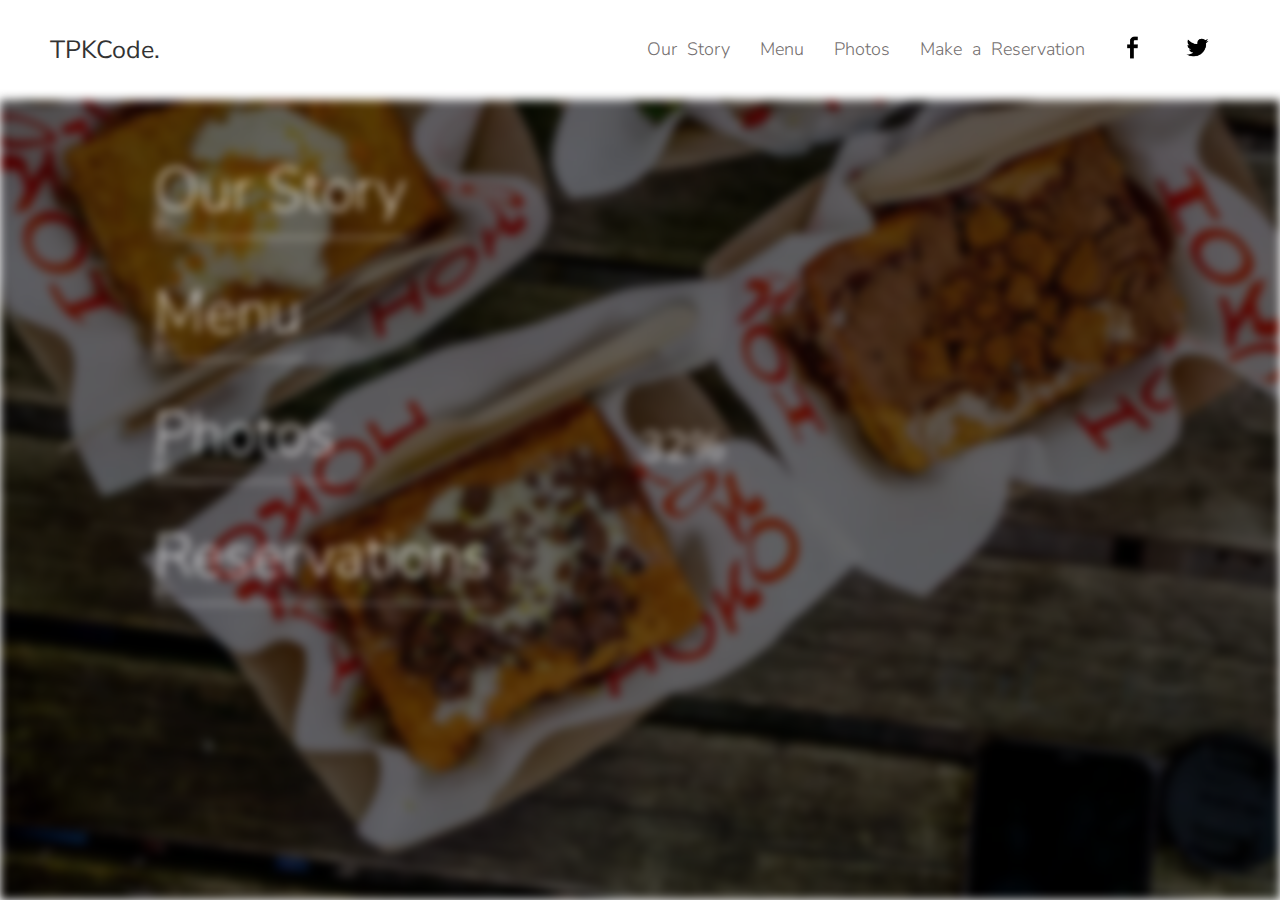
==== index.html @ 7376dc6d "Home Page but not yet Responsive" ====
<!DOCTYPE html>
<html lang="en">
<head>
    <meta charset="UTF-8">
    <meta http-equiv="X-UA-Compatible" content="IE=edge">
    <meta name="viewport" content="width=device-width, initial-scale=1.0">
    <title>Drinks and Snacks SHOP</title>
    <link rel="stylesheet" href="style.css">
</head>
<body>
    
    <div class="front-home">
        <div class="nav">
            <div class="logo">
                <h3><a href="index.html">TPKCode.</a></h3>
            </div>

            <ul>
                <li><a href="">Our Story</a></li>
                <li><a href="">Menu</a></li>
                <li><a href="">Photos</a></li>
                <li><a href="">Make a Reservation</a></li>
                <li><a href="https://www.facebook.com/zed.casilang" target="_blank"><img src="./img/fb.png"></a></li>
                <li><a href=""><img src="./img/twitter.png"></a></li>
            </ul>
        </div>
        <div class="hero">
            <div class="loading-text">
                0%
            </div>
          <div class="hero-nav">
              <ul>
                   <li data-text="Our Story"><a href="">Our Story</a></li>
                   <li data-text="Menu"><a href="">Menu</a></li>
                   <li data-text="Photos"><a href="">Photos</a></li>
                   <li data-text="Reservations"><a href="">Reservations</a></li>
              </ul>
          </div>
           
        </div>
    </div>

    <script src="./index.js"></script>

</body>

</html>
---- style.css ----
@import url('https://fonts.googleapis.com/css2?family=Nunito+Sans:wght@200;300;400;600;700;800&display=swap');


* {
    margin: 0;
    padding: 0;
    font-family: 'Nunito Sans', sans-serif;
}

.front-home {
    min-height: 100vh;
    width: 100vw;
    display: grid;
    grid-template-rows: 100px 1fr;
}


/*NAV*/
.nav {
    display: flex;
    justify-content: center;
    align-items: center;
    justify-content: space-between;
    margin: 0 50px;
}

.nav .logo h3 a  {
    text-decoration: none;
    color: #333;
    font-size: 25px;
    font-weight: 400;
}

.nav ul li img {
    width: 35px;
}

.nav ul {
    display: flex;
    align-items: center;
}

.nav ul li {
    list-style: none;
    margin: 15px;
}

.nav ul li a::after {
    content: "";
    height: 3px;
    width: 100%;
    background: #333;
    display: block;
    border-radius: 20px;
    transform: scale(0);
    transition: 0.5s;
    transform-origin: left;
}

.nav ul li a:hover::after {
    transform: scale(1);
}

.nav ul li a {
    text-decoration: none;
    font-size: 18px;
    font-weight: 300;
    color: rgb(117, 112, 112);
    word-spacing: 5px;
}

.nav ul li:nth-child(5) a::after,
.nav ul li:nth-child(6) a::after {
    all: unset;
}


/*HERO*/
.hero {
    background: rgba(0,0,0,0.6) url(./img/bbg.webp);
    background-blend-mode: darken;
    background-position: center;
    background-size: cover;
    position: relative;
    filter: blur(0px);
}

.hero .loading-text {
    font-size: 40px;
    color: #fff;
    position: absolute;
    top: 40%;
    left: 50%;
}

.hero .hero-nav {
    position: absolute;
    top: 2%;
    left: 12%;
}

.hero ul {
    position: relative;
}

.hero ul li {
    list-style: none;
    margin: 33px 0;
    border-bottom: 1px solid #fff;
}

.hero ul li:before {
    content: attr(data-text);
    position: absolute;
    top: 50%;
    left: 50%;
    transform: translate(-50%,-50%);
    color: #fff;
    font-size: 6em;
    font-weight: 700;
    pointer-events: none;
    opacity: 0;
    letter-spacing: 20px;
    transition: 0.5s;
    white-space: nowrap;
}

.hero ul li:hover:before {
    opacity: 0.2;
    letter-spacing: 0px;
}

.hero ul li:first-child {
    width: 252px;
}

.hero ul li:nth-child(2) {
    width: 150px;
}

.hero ul li:nth-child(3) {
    width: 180px;
}

.hero ul li a {
    position: relative;
    display: inline-block;
    text-decoration: none;
    color: #fff;
    font-size: 60px;
    font-weight: 200;
    overflow: hidden;
    transition: 0.5s;
    z-index: 1;
}

.hero ul:hover li a {
    opacity: 0;
}

.hero ul li a:hover {
    transform: scale(1.4);
    z-index: 1000;
    background: rgb(161, 94, 5);
    border-radius: 5px;
    opacity: 1;
}

.hero ul li a:before {
    content: '';
    position: absolute;
    top: 0;
    left: -100px;
    width: 100px;
    height: 100%;
    background: linear-gradient(90deg,transparent, rgba(255,255,255,0.8), transparent);
    transform: skewX(35deg);
    transition: 0s;
}

.hero ul li a:hover:before {
    left: calc(100% + 100px);
    transition: 0.5s;
    transition-delay: 0.2s;
}
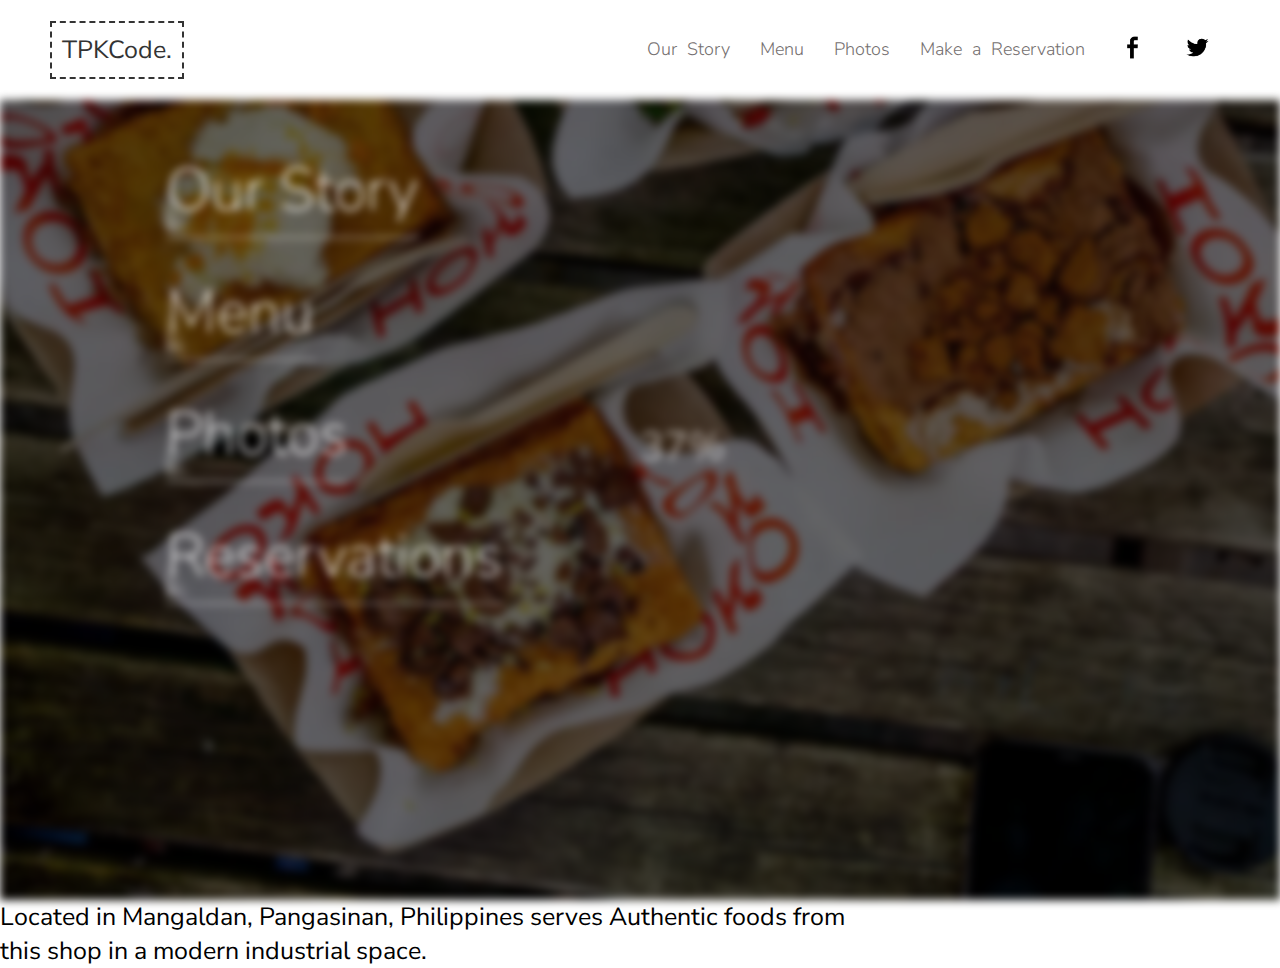
==== commit dc9f5819: "responsive fronthome and togglemenu js" ====
--- a/index.html
+++ b/index.html
@@ -5,39 +5,67 @@
     <meta http-equiv="X-UA-Compatible" content="IE=edge">
     <meta name="viewport" content="width=device-width, initial-scale=1.0">
     <title>Drinks and Snacks SHOP</title>
-    <link rel="stylesheet" href="style.css">
+    <link rel="stylesheet" href="css/style.css">
 </head>
 <body>
     
     <div class="front-home">
+
         <div class="nav">
             <div class="logo">
                 <h3><a href="index.html">TPKCode.</a></h3>
             </div>
+          
+          <div class="top-nav" id="menu-items">
+              <ul>
+                  <li><a href="">Our Story</a></li>
+                  <li><a href="">Menu</a></li>
+                  <li><a href="">Photos</a></li>
+                  <li><a href="">Make a Reservation</a></li>
+                  <div class="icons">
+                      <li><a href="https://www.facebook.com/zed.casilang" target="_blank"><img src="./img/fb.png"></a></li>
+                      <li><a href=""><img src="./img/twitter.png"></a></li>
+                  </div>
+             </ul>
+          </div>
+     
 
-            <ul>
-                <li><a href="">Our Story</a></li>
-                <li><a href="">Menu</a></li>
-                <li><a href="">Photos</a></li>
-                <li><a href="">Make a Reservation</a></li>
-                <li><a href="https://www.facebook.com/zed.casilang" target="_blank"><img src="./img/fb.png"></a></li>
-                <li><a href=""><img src="./img/twitter.png"></a></li>
-            </ul>
+            <div  class="hamburger" id="menu">
+                <div onclick="menutoggle()">
+                    <span class="line-1"></span>
+                    <span class="line-2"></span>
+                    <span class="line-3"></span>
+                </div>
+               
+            </div>
         </div>
+
+
         <div class="hero">
+
             <div class="loading-text">
                 0%
             </div>
+
           <div class="hero-nav">
+
               <ul>
                    <li data-text="Our Story"><a href="">Our Story</a></li>
                    <li data-text="Menu"><a href="">Menu</a></li>
                    <li data-text="Photos"><a href="">Photos</a></li>
                    <li data-text="Reservations"><a href="">Reservations</a></li>
               </ul>
+
           </div>
            
         </div>
+    </div>
+
+    <div class="second-front-home">
+        <section1 class="section1">
+            <h4>Located in Mangaldan, Pangasinan, Philippines serves Authentic foods from<br>
+            this shop in a modern industrial space.</h4>
+        </section1>
     </div>
 
     <script src="./index.js"></script>
--- a/css/style.css
+++ b/css/style.css
@@ -0,0 +1,10 @@
+@import url('https://fonts.googleapis.com/css2?family=Nunito+Sans:wght@200;300;400;600;700;800&display=swap');
+@import url(front-home.css);
+@import url(second-front-home.css);
+
+* {
+    margin: 0;
+    padding: 0;
+    font-family: 'Nunito Sans', sans-serif;
+}
+
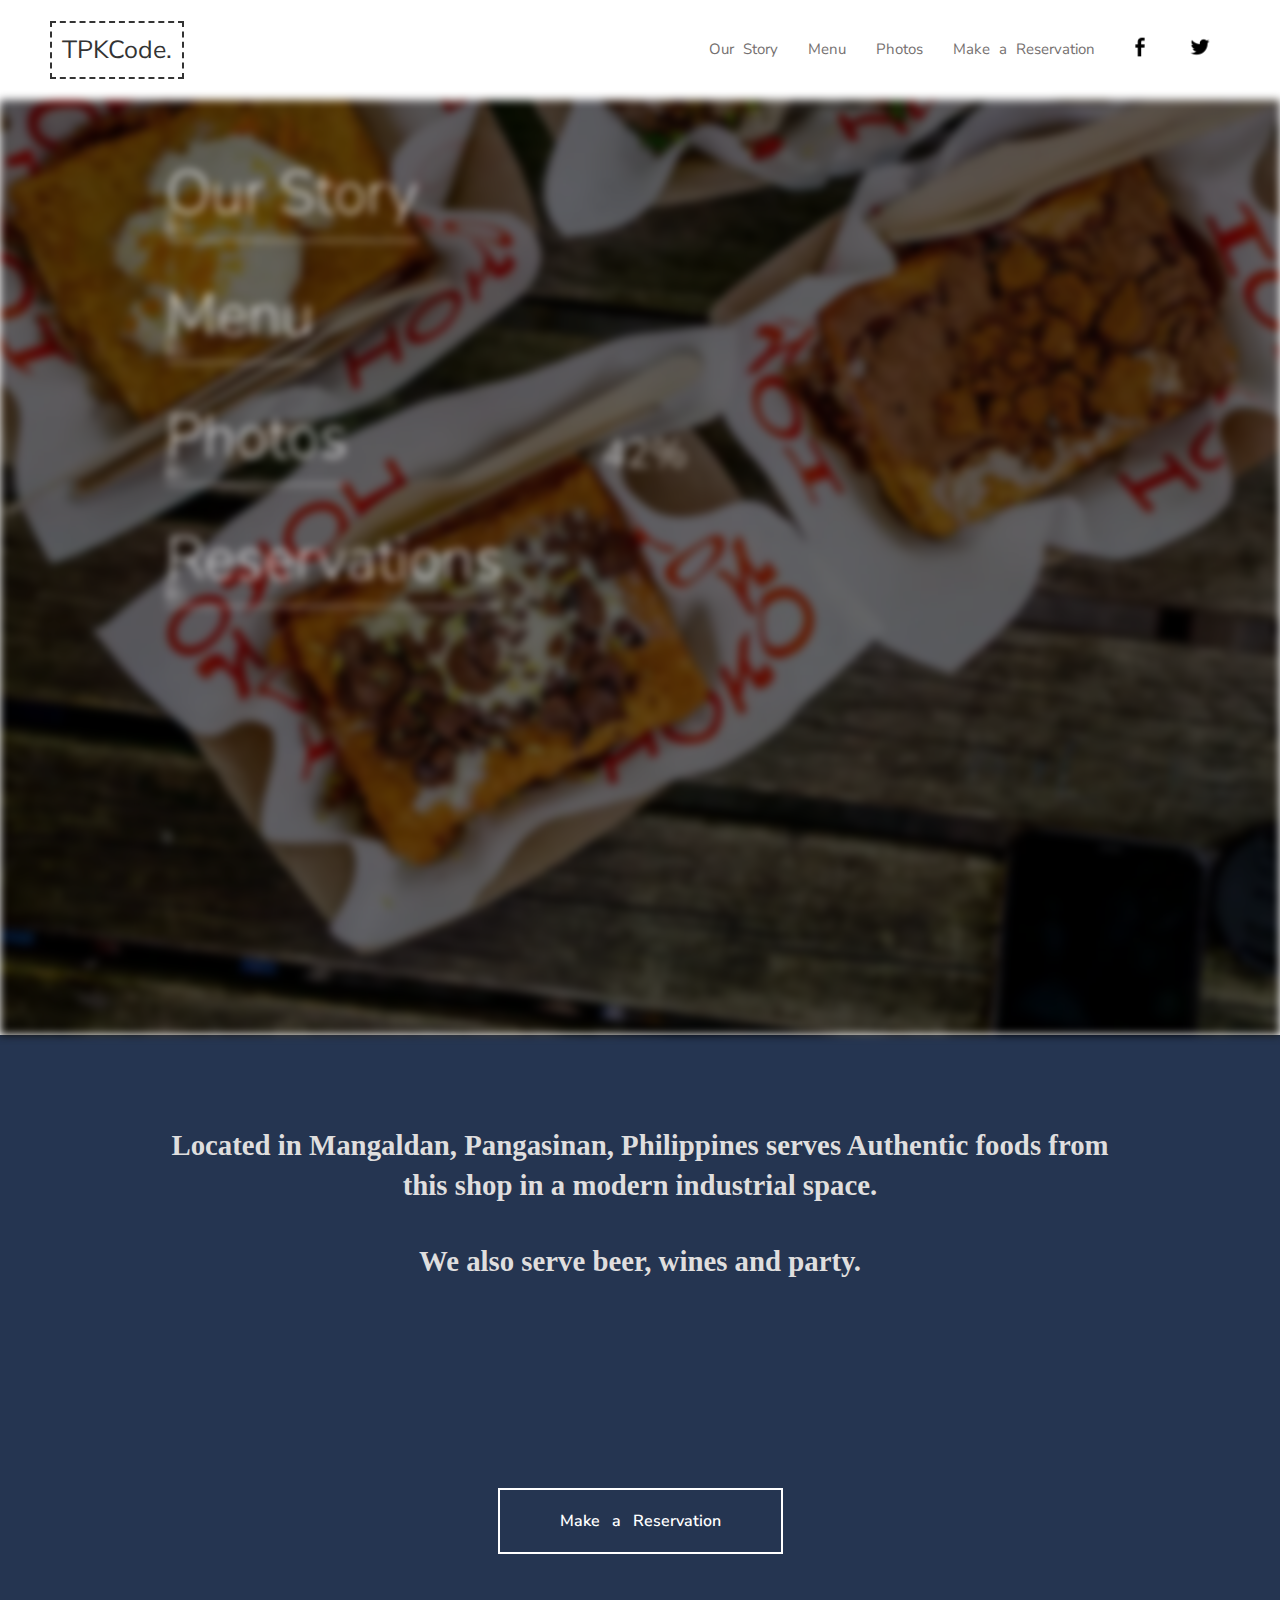
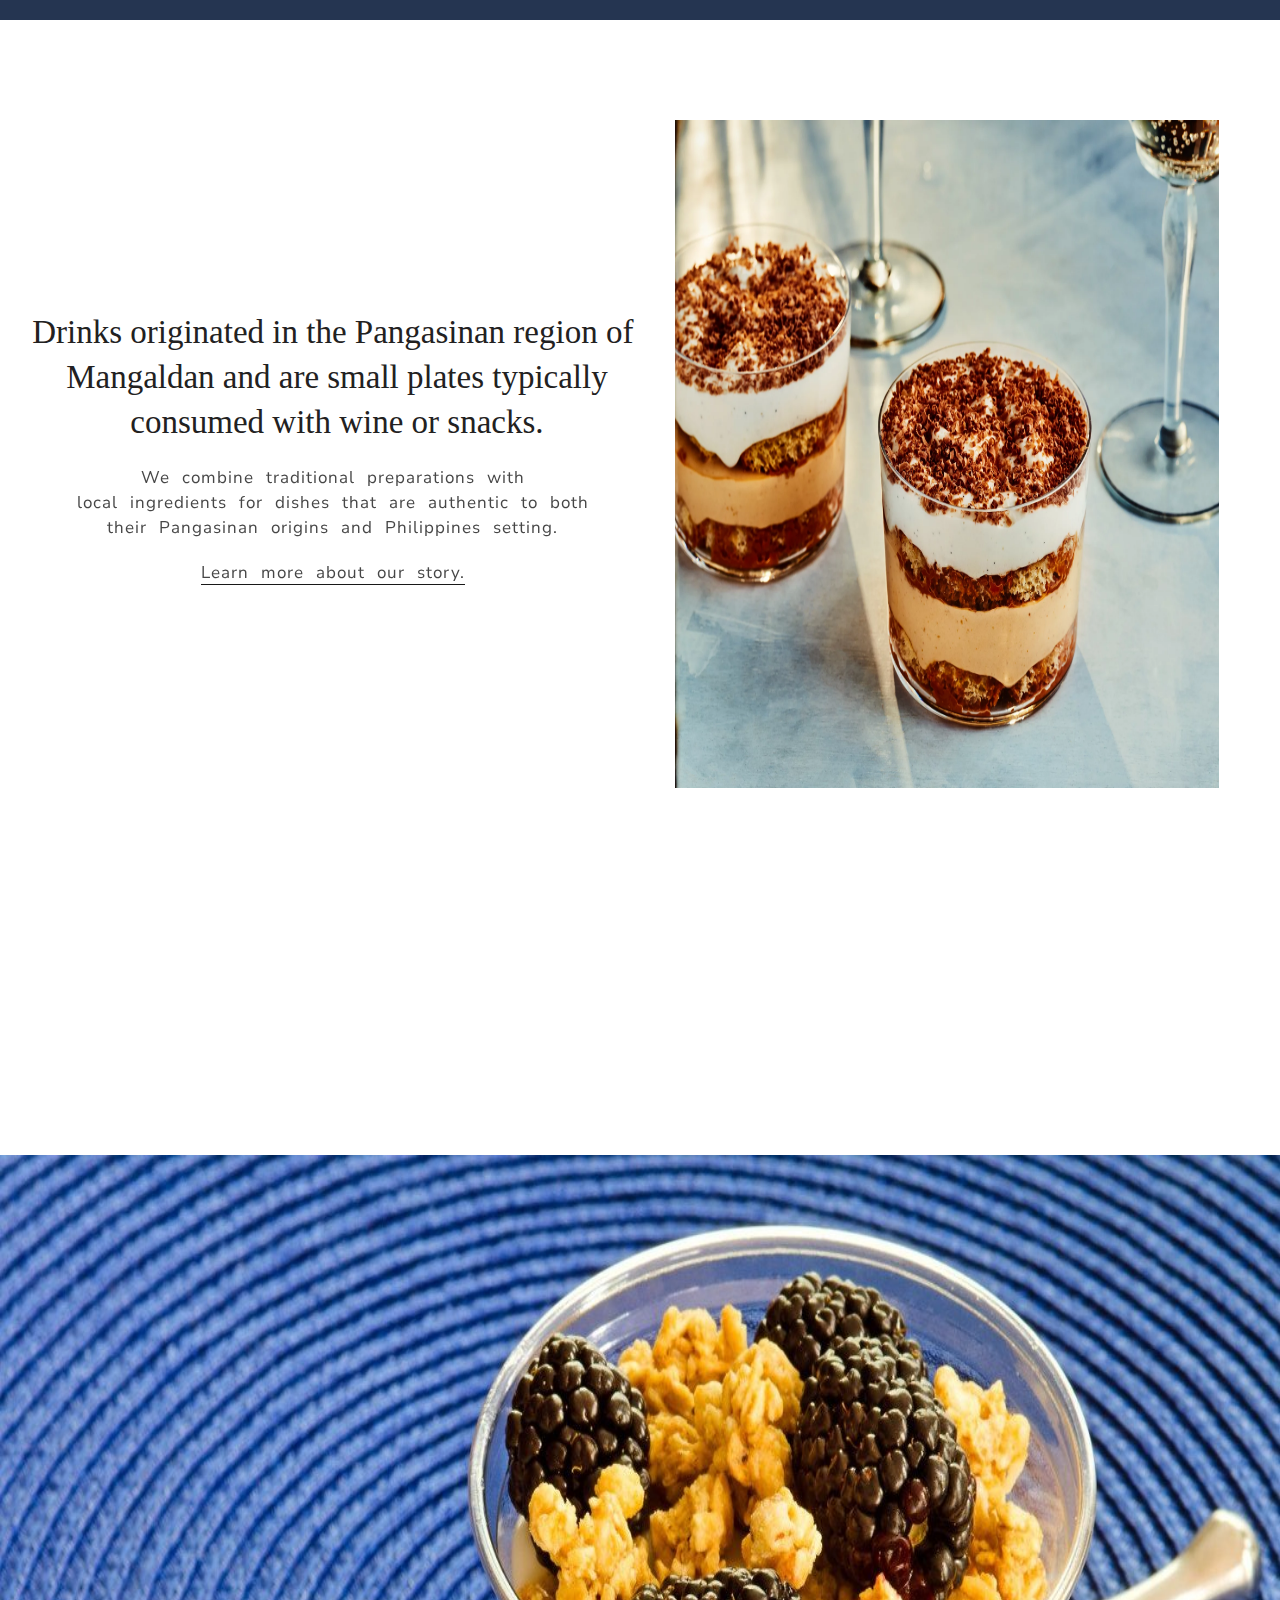
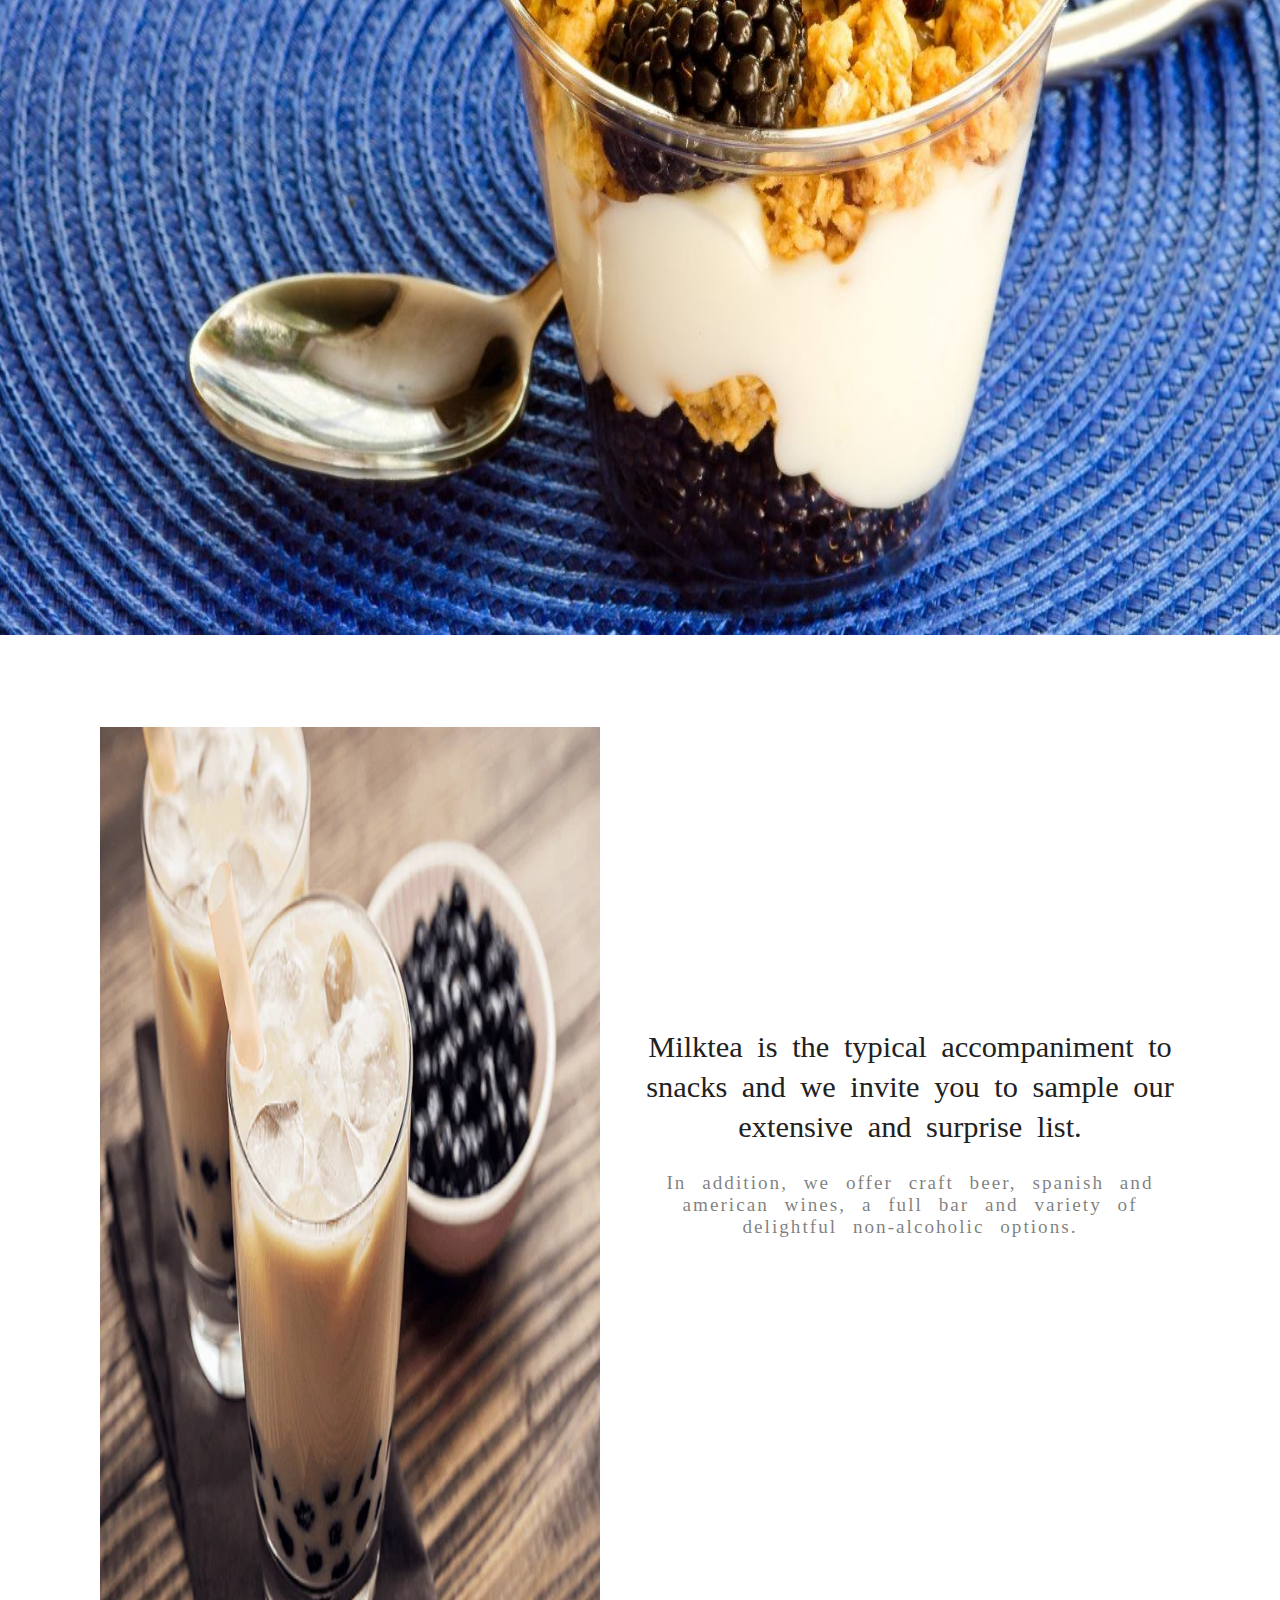
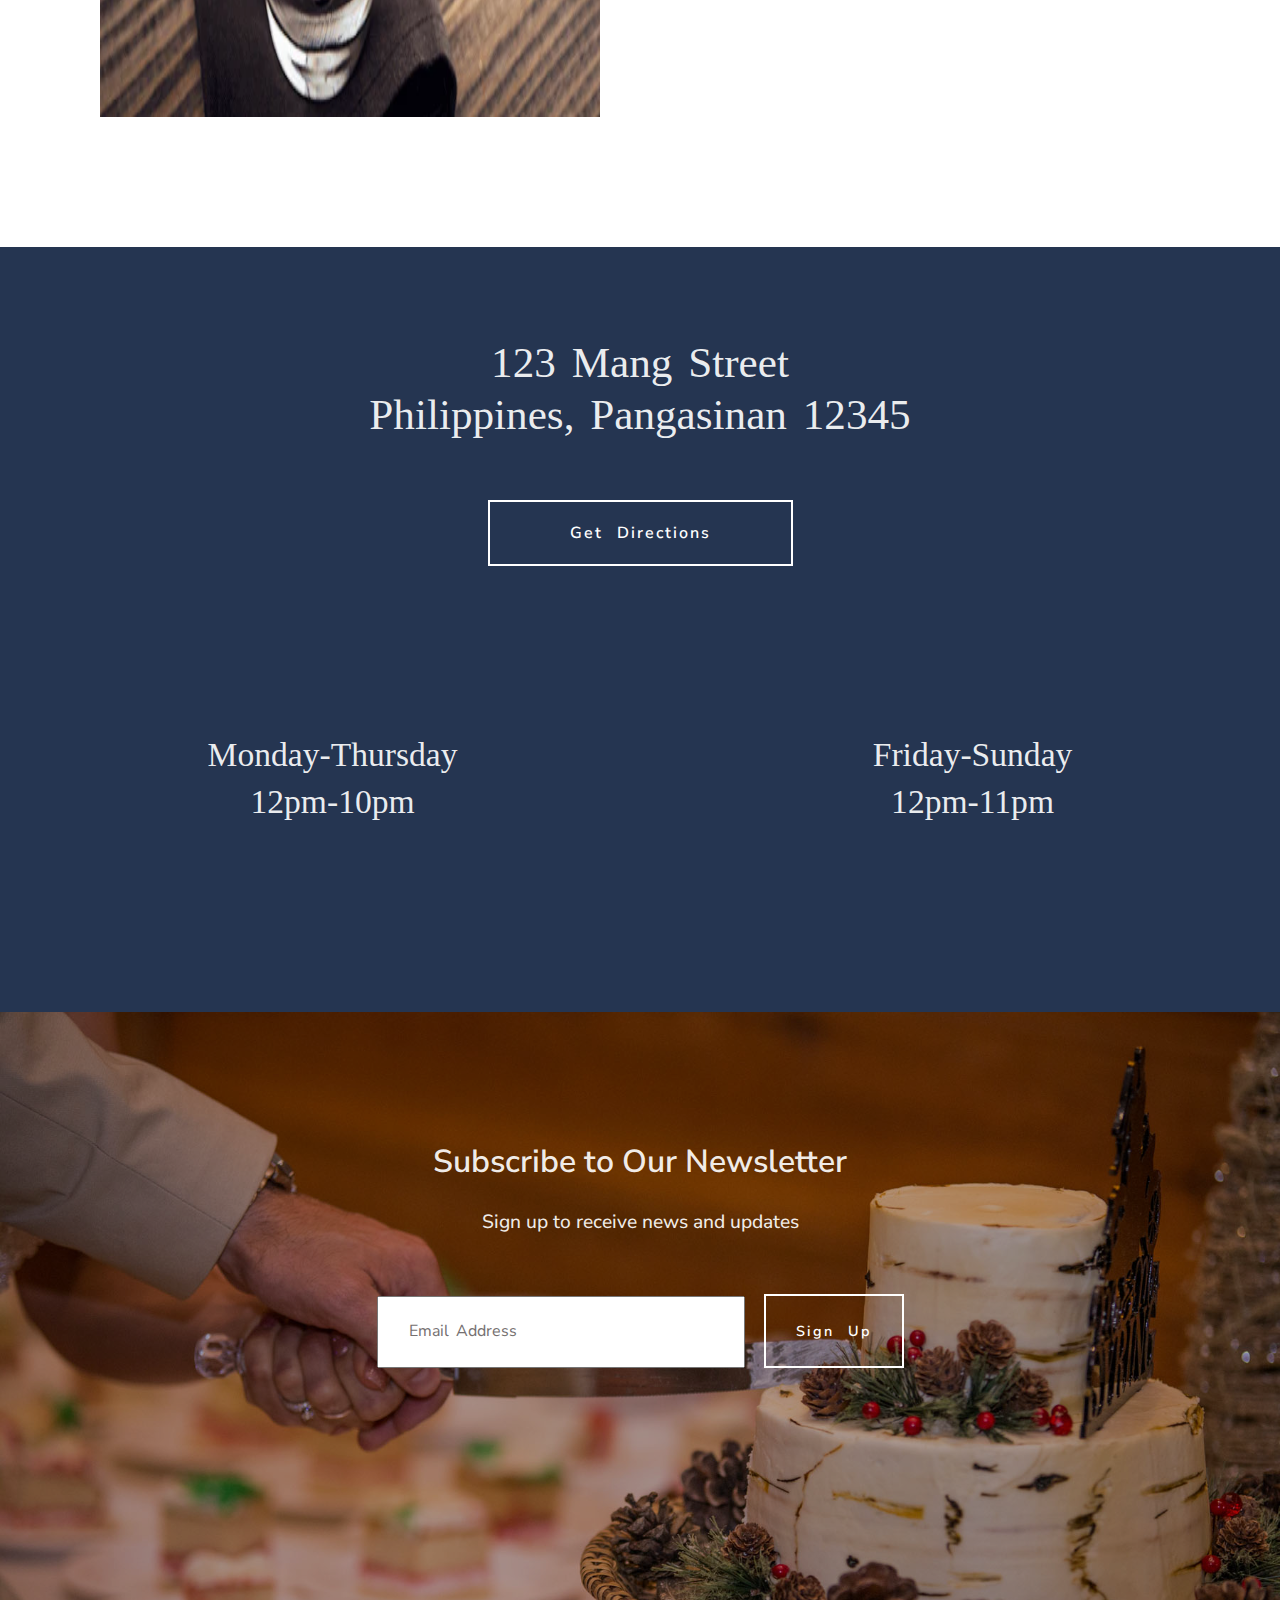
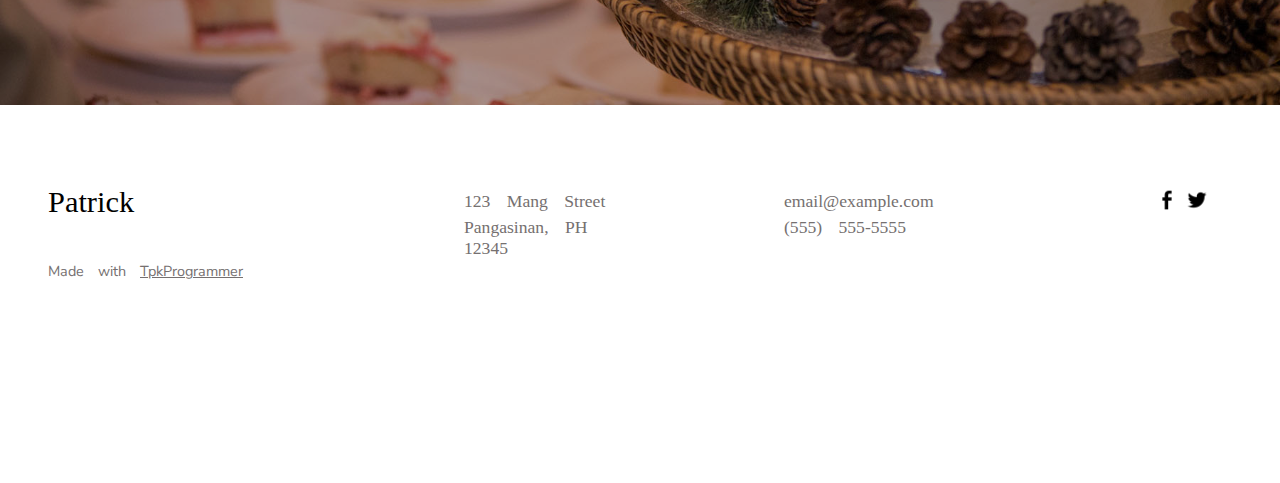
==== commit 5c22f0b6: "OurStorypage and Menupage" ====
--- a/index.html
+++ b/index.html
@@ -8,7 +8,8 @@
     <link rel="stylesheet" href="css/style.css">
 </head>
 <body>
-    
+     
+    <!--FRONT HOME-->
     <div class="front-home">
 
         <div class="nav">
@@ -18,8 +19,8 @@
           
           <div class="top-nav" id="menu-items">
               <ul>
-                  <li><a href="">Our Story</a></li>
-                  <li><a href="">Menu</a></li>
+                  <li><a href="ourStory.html">Our Story</a></li>
+                  <li><a href="menu.html">Menu</a></li>
                   <li><a href="">Photos</a></li>
                   <li><a href="">Make a Reservation</a></li>
                   <div class="icons">
@@ -29,7 +30,7 @@
              </ul>
           </div>
      
-
+          <!--FOR SMALL DEVICE-->
             <div  class="hamburger" id="menu">
                 <div onclick="menutoggle()">
                     <span class="line-1"></span>
@@ -41,7 +42,7 @@
         </div>
 
 
-        <div class="hero">
+       <div class="hero">
 
             <div class="loading-text">
                 0%
@@ -50,7 +51,7 @@
           <div class="hero-nav">
 
               <ul>
-                   <li data-text="Our Story"><a href="">Our Story</a></li>
+                   <li data-text="Our Story"><a href="ourStory.html">Our Story</a></li>
                    <li data-text="Menu"><a href="">Menu</a></li>
                    <li data-text="Photos"><a href="">Photos</a></li>
                    <li data-text="Reservations"><a href="">Reservations</a></li>
@@ -60,13 +61,106 @@
            
         </div>
     </div>
+ 
+    <!--SECTION 1-->
+  <div class="section-1">
+       <div class="heading">
+          <h4>Located in Mangaldan, Pangasinan, Philippines serves Authentic foods from<br class="hide">
+            this shop in a modern industrial space.</h4>
+          <h5>We also serve beer, wines and party.</h5>
+       </div>
 
-    <div class="second-front-home">
-        <section1 class="section1">
-            <h4>Located in Mangaldan, Pangasinan, Philippines serves Authentic foods from<br>
-            this shop in a modern industrial space.</h4>
-        </section1>
+        <div class="btn">
+            <a href="" class="sec1-btn">Make a Reservation</a>
+        </div>
+        
     </div>
+       
+    <!--SECTION 2--> 
+ <div class="section-2">
+        <div class="row">
+            <div class="col">
+                <h3>Drinks originated in the Pangasinan region of<br class="hide"> Mangaldan and are small plates typically<br class="hide"> consumed with wine or snacks.</h3>
+                <p>We combine traditional preparations with<br class="hide"> local ingredients for dishes that are authentic to both<br class="hide"> their Pangasinan origins and Philippines setting.</p>
+                <p><a href="">Learn more about our story.</a></p>
+            </div>
+
+            <div class="col">
+                <div class="image">
+                    <img src="./img/section2.webp"> 
+                </div>
+            </div>
+        </div>
+    </div>  
+
+    <!--SECTION 3--> 
+  <div class="section-3">
+        <div class="img">
+            <img src="./img/section-3 bg.jpeg">
+        </div>
+        <div class="row">
+            <div class="col">
+                <div class="img">
+                    <img src="./img/sec-3 row.webp">
+                </div>
+            </div>
+            <div class="col">
+                <div class="container">
+                    <h3>Milktea is the typical accompaniment to<br class="hide"> snacks and we invite you to sample our<br class="hide"> extensive and surprise list.</h3>
+                    <p>In addition, we offer craft beer, spanish and<br class="hide"> american wines, a full bar and variety of<br class="hide"> delightful non-alcoholic options.</p>
+                </div>
+              
+            </div>
+        </div>
+    </div> 
+
+    <!--SECTION 4--> 
+    <div class="section-4">
+        <div class="direction">
+            <h2>123 Mang Street<br class="hide"> Philippines, Pangasinan 12345</h2>
+            <a href="" class="sec4-btn">Get Directions</a>
+        </div>
+        <div class="schedule">
+            <div class="row">
+                <div class="col">
+                    <h3>Monday-Thursday<br> 12pm-10pm</h3>
+                </div>
+
+                <div class="col">
+                    <h3>Friday-Sunday<br> 12pm-11pm</h3>
+                </div>
+            </div>
+        </div>
+    </div>
+
+    <!--SECTION 5--> 
+    <div class="section-5">
+        <div class="content">
+            <h2>Subscribe to Our Newsletter</h2>
+            <p>Sign up to receive news and updates</p>
+            <input type="email" placeholder="Email Address"><br class="hide">
+            <a href="" class="sec5-btn">Sign Up</a>
+        </div>
+    </div>
+
+   <!--FOOTER--> 
+   <div class="footer">
+        <div class="name">
+            <h3>Patrick</h3>
+            <p>Made with <span>TpkProgrammer</span></p>
+        </div>
+        <div class="street">
+            <p>123 Mang Street</p>
+            <p>Pangasinan, PH 12345</p>
+        </div>
+        <div class="email">
+            <p>email@example.com</p>
+            <p>(555) 555-5555</p>
+        </div>
+        <div class="icons">
+            <img src="./img/fb.png"> <img src="./img/twitter.png">
+        </div>
+   </div>
 
     <script src="./index.js"></script>
 
--- a/css/style.css
+++ b/css/style.css
@@ -1,6 +1,15 @@
 @import url('https://fonts.googleapis.com/css2?family=Nunito+Sans:wght@200;300;400;600;700;800&display=swap');
 @import url(front-home.css);
-@import url(second-front-home.css);
+@import url(section-1.css);
+@import url(section-2.css);
+@import url(section-3.css);
+@import url(section-4.css);
+@import url(section-5.css);
+@import url(footer.css);
+@import url(ourstory.css);
+@import url(photos.css);
+@import url(menu.css);
+@import url(choices.css);
 
 * {
     margin: 0;
@@ -8,3 +17,6 @@
     font-family: 'Nunito Sans', sans-serif;
 }
 
+body {
+    width: 100vw;
+}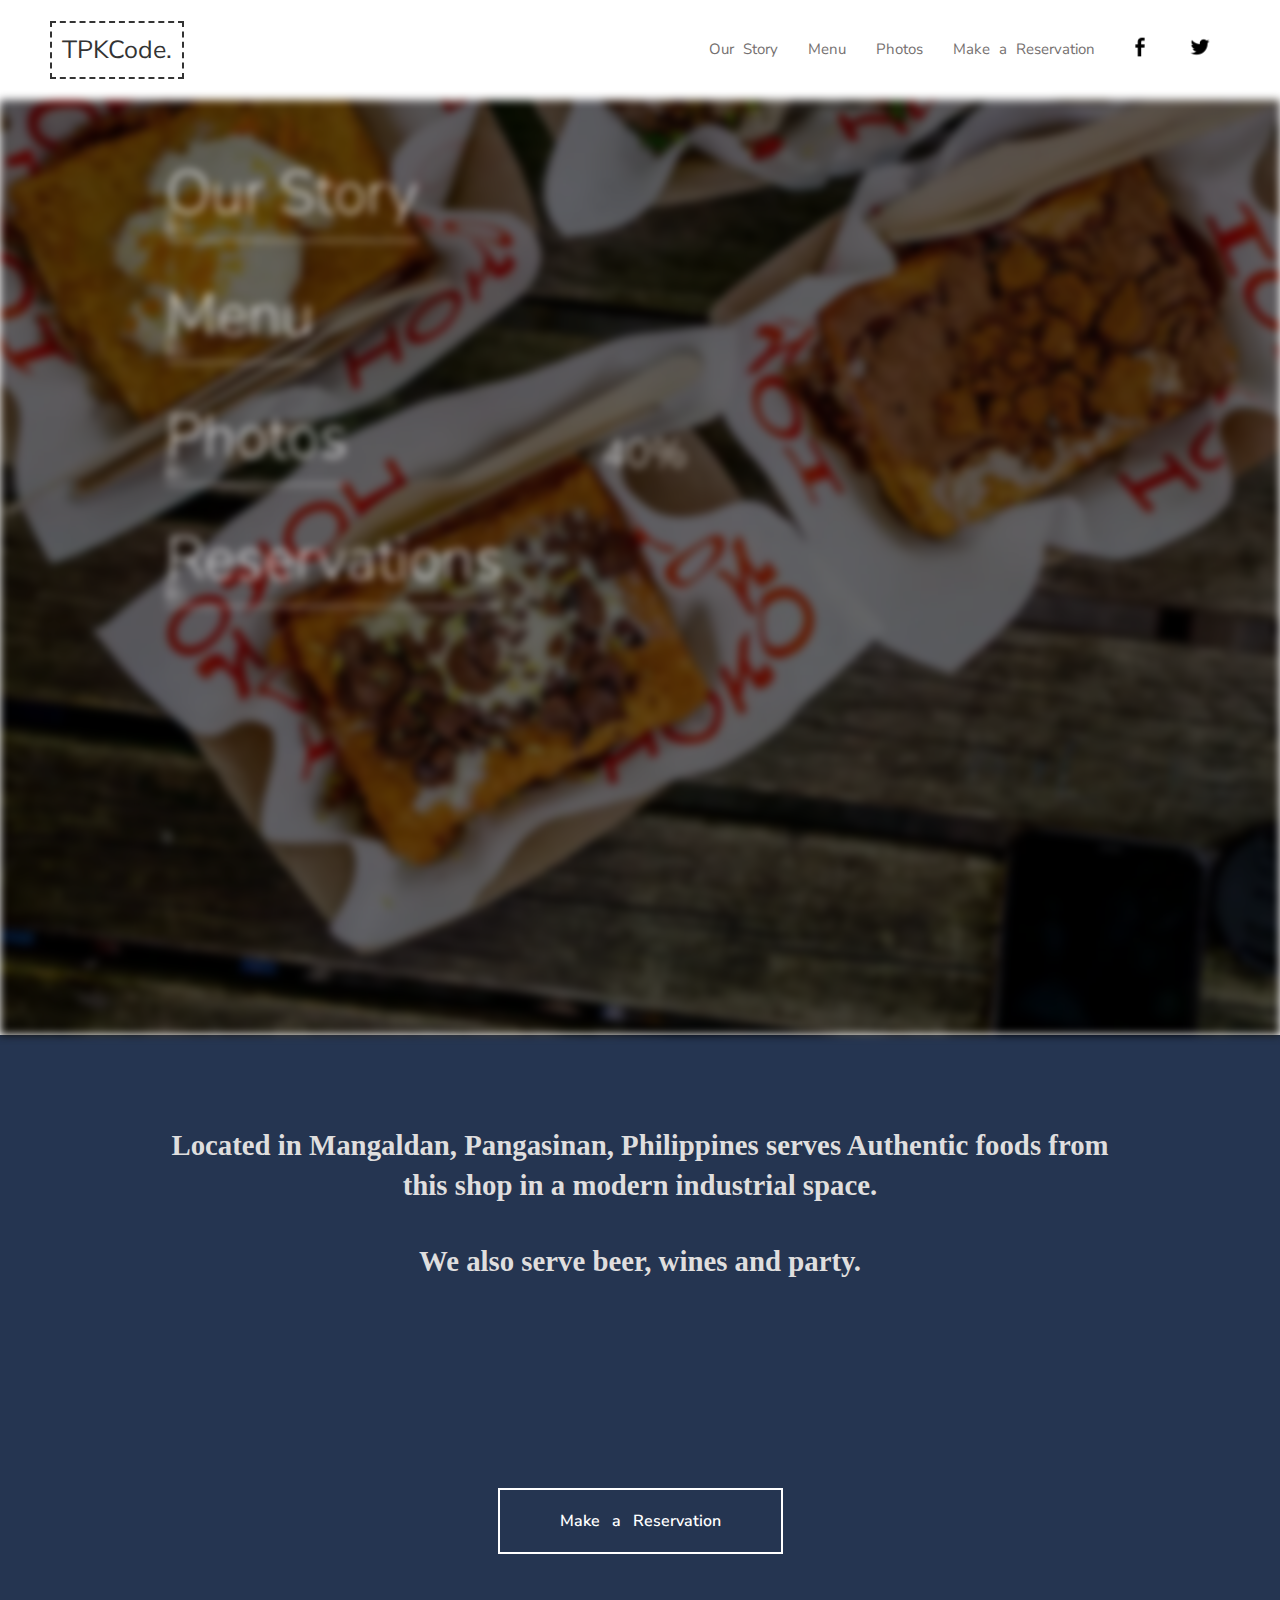
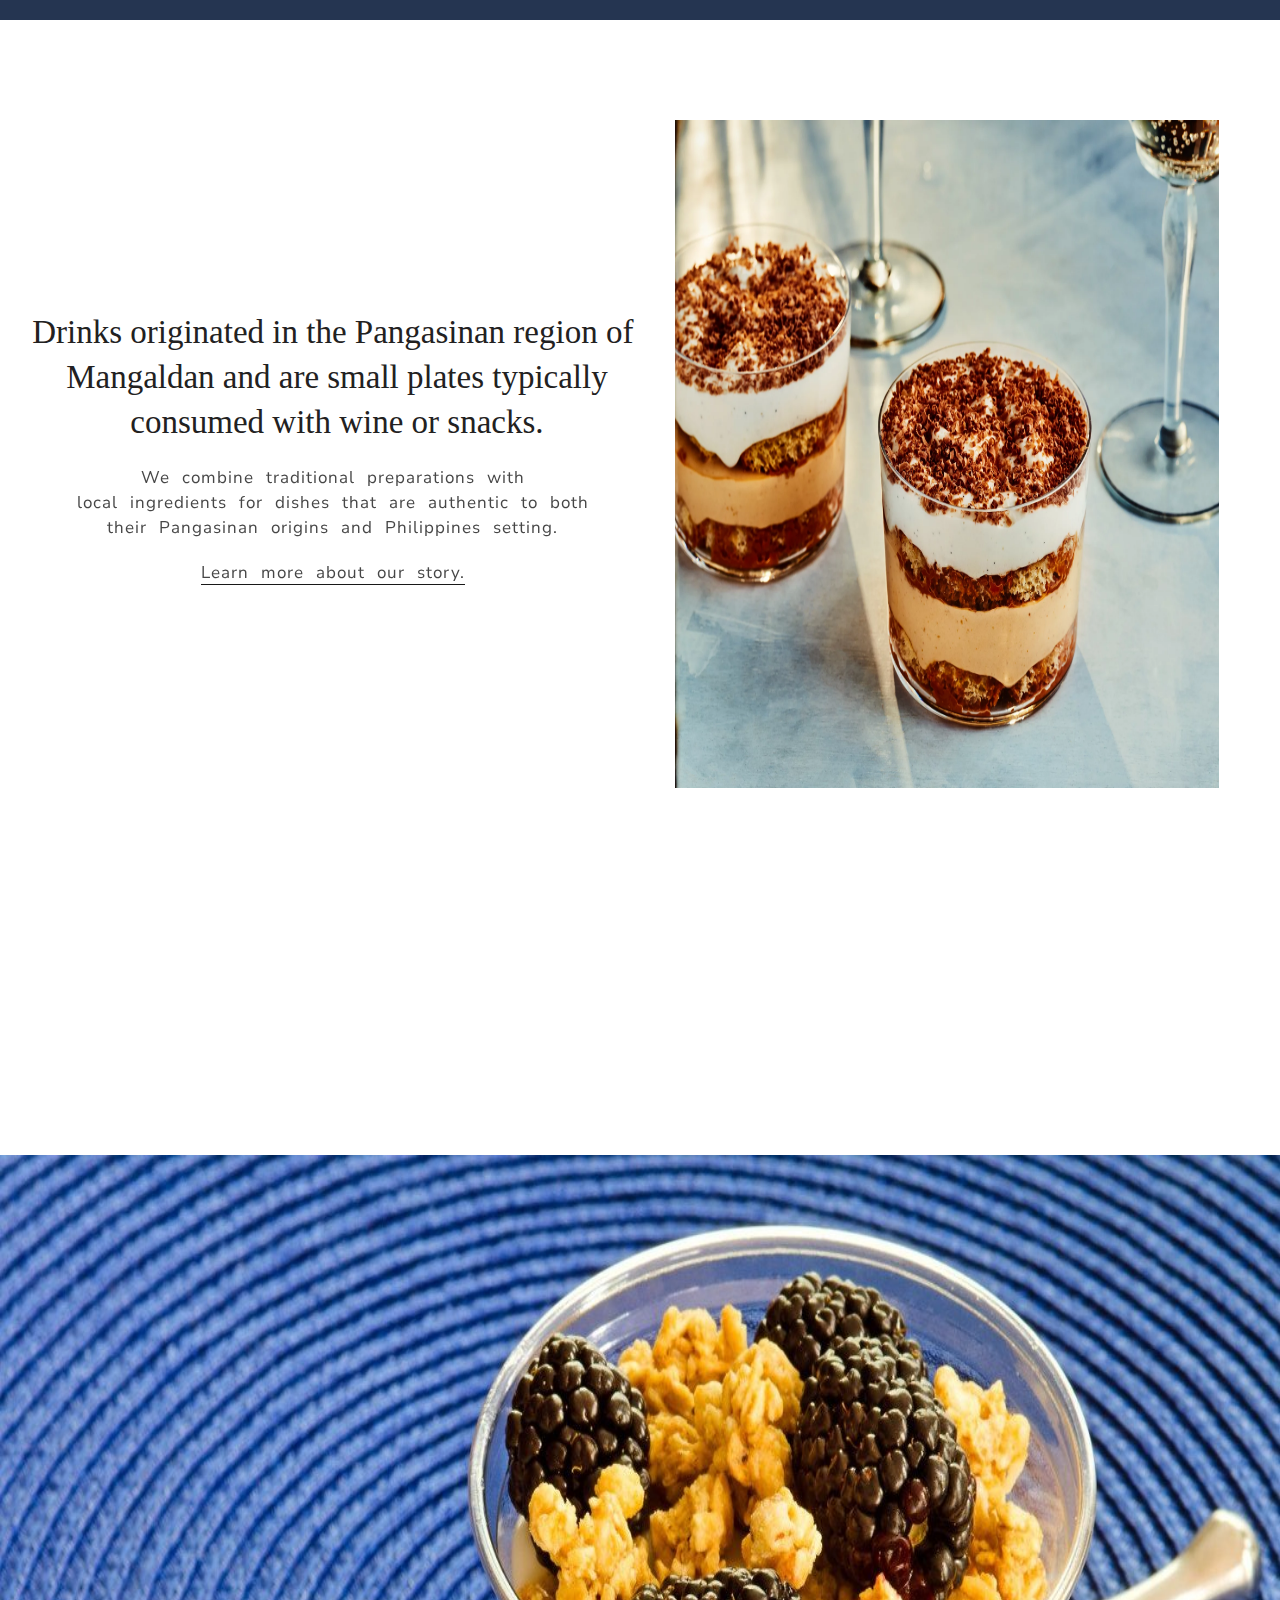
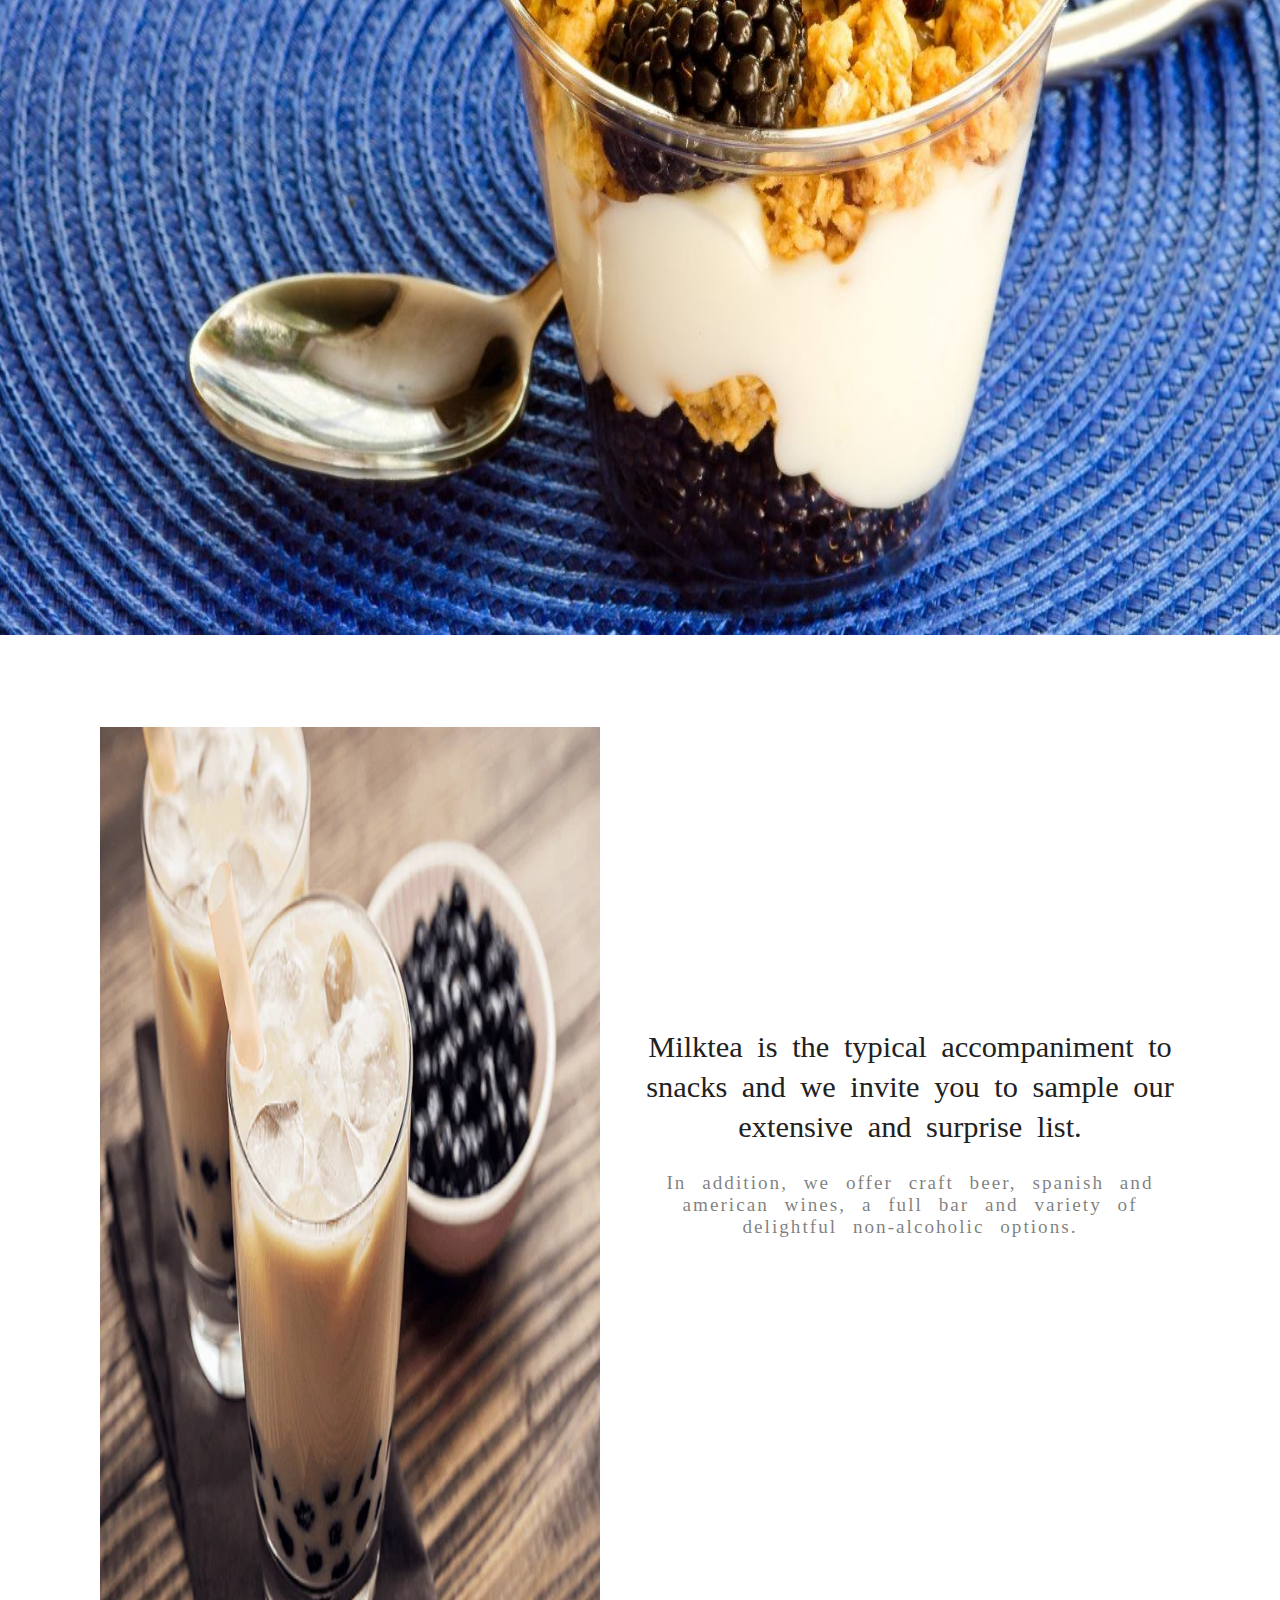
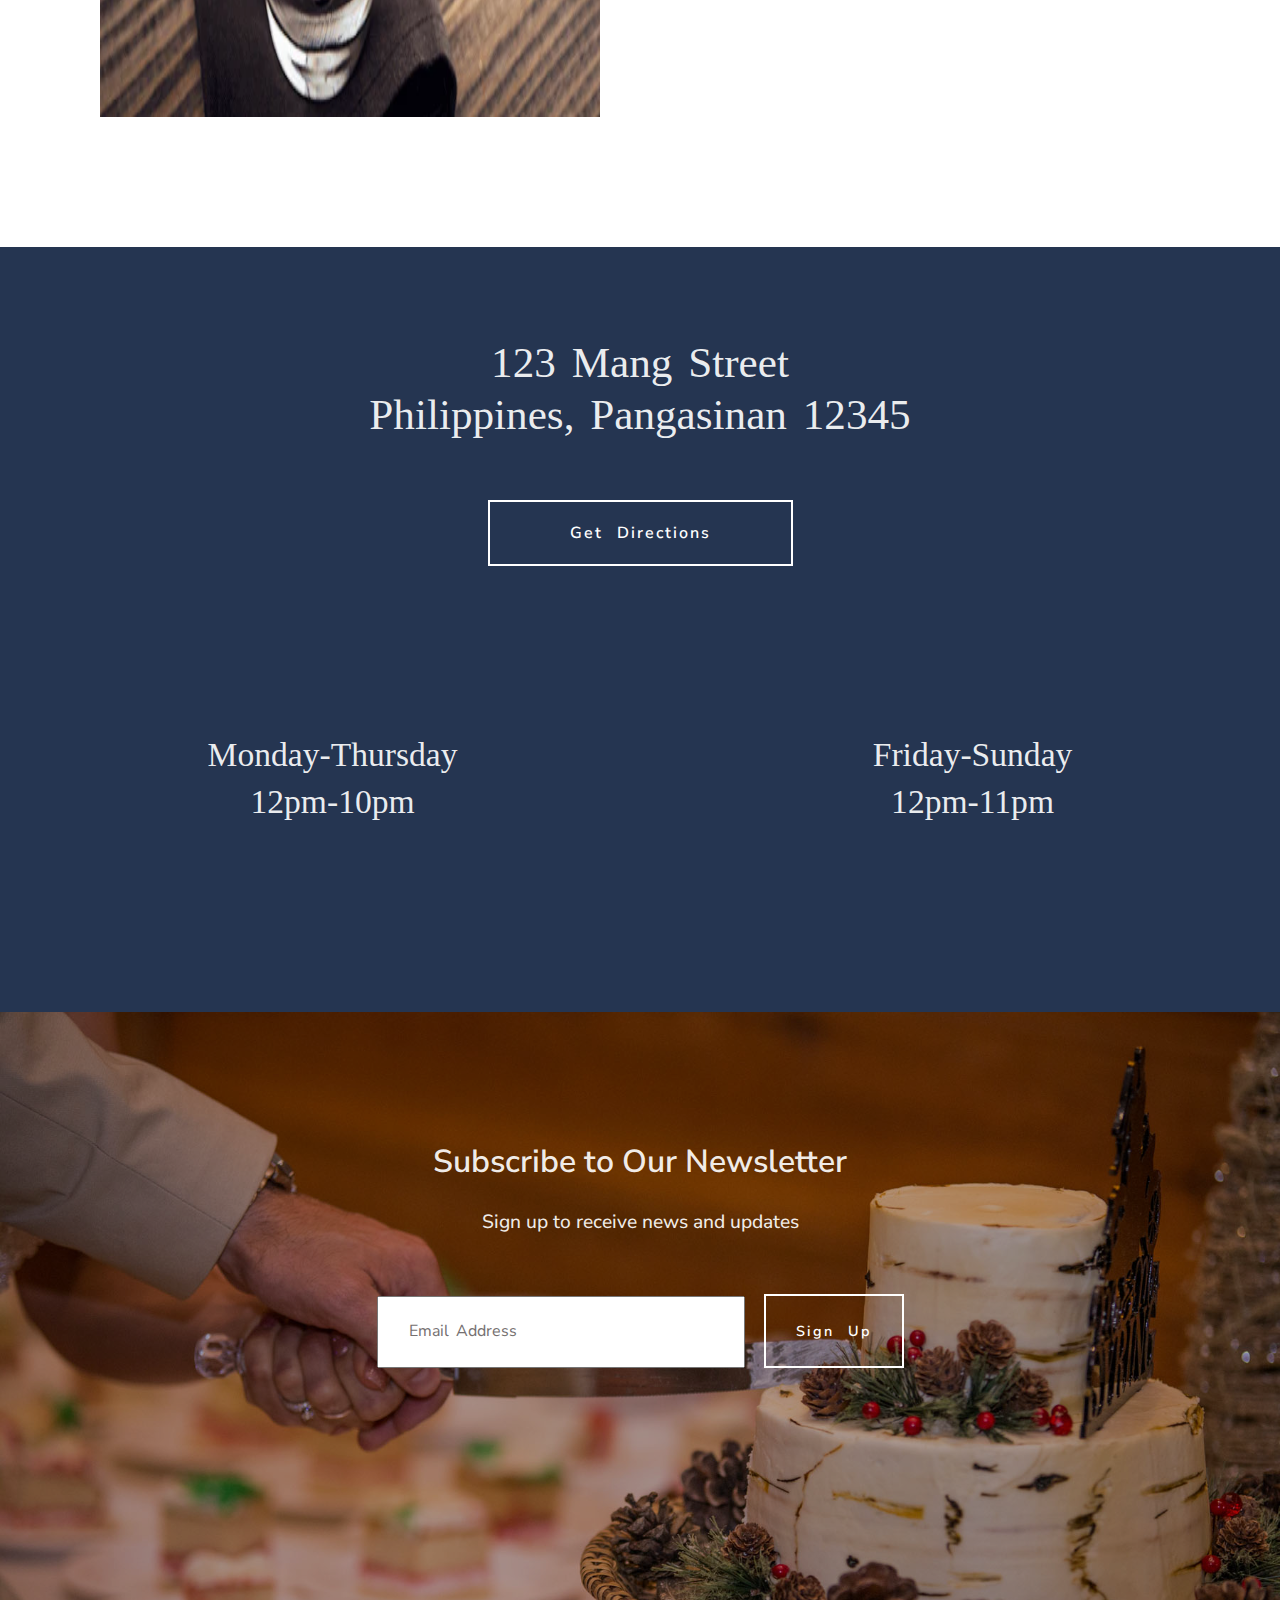
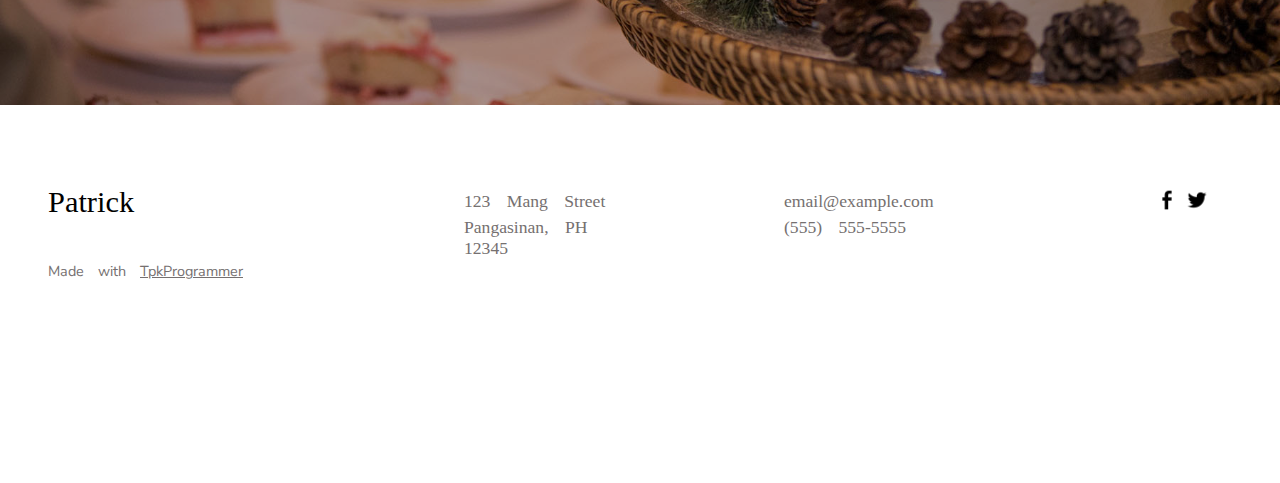
==== commit 9b081935: "reservation" ====
--- a/index.html
+++ b/index.html
@@ -21,8 +21,8 @@
               <ul>
                   <li><a href="ourStory.html">Our Story</a></li>
                   <li><a href="menu.html">Menu</a></li>
-                  <li><a href="">Photos</a></li>
-                  <li><a href="">Make a Reservation</a></li>
+                  <li><a href="photos.html">Photos</a></li>
+                  <li><a href="reservation.html">Make a Reservation</a></li>
                   <div class="icons">
                       <li><a href="https://www.facebook.com/zed.casilang" target="_blank"><img src="./img/fb.png"></a></li>
                       <li><a href=""><img src="./img/twitter.png"></a></li>
@@ -52,9 +52,9 @@
 
               <ul>
                    <li data-text="Our Story"><a href="ourStory.html">Our Story</a></li>
-                   <li data-text="Menu"><a href="">Menu</a></li>
-                   <li data-text="Photos"><a href="">Photos</a></li>
-                   <li data-text="Reservations"><a href="">Reservations</a></li>
+                   <li data-text="Menu"><a href="menu.html">Menu</a></li>
+                   <li data-text="Photos"><a href="photos.html">Photos</a></li>
+                   <li data-text="Reservations"><a href="reservation.html">Reservations</a></li>
               </ul>
 
           </div>
@@ -82,7 +82,7 @@
             <div class="col">
                 <h3>Drinks originated in the Pangasinan region of<br class="hide"> Mangaldan and are small plates typically<br class="hide"> consumed with wine or snacks.</h3>
                 <p>We combine traditional preparations with<br class="hide"> local ingredients for dishes that are authentic to both<br class="hide"> their Pangasinan origins and Philippines setting.</p>
-                <p><a href="">Learn more about our story.</a></p>
+                <p><a href="ourStory.html">Learn more about our story.</a></p>
             </div>
 
             <div class="col">
@@ -118,7 +118,7 @@
     <div class="section-4">
         <div class="direction">
             <h2>123 Mang Street<br class="hide"> Philippines, Pangasinan 12345</h2>
-            <a href="" class="sec4-btn">Get Directions</a>
+            <a href="https://www.google.com.ph/maps" target="_blank" class="sec4-btn">Get Directions</a>
         </div>
         <div class="schedule">
             <div class="row">
--- a/css/style.css
+++ b/css/style.css
@@ -10,6 +10,8 @@
 @import url(photos.css);
 @import url(menu.css);
 @import url(choices.css);
+@import url(reservation.css);
+@import url(closed.css);
 
 * {
     margin: 0;
